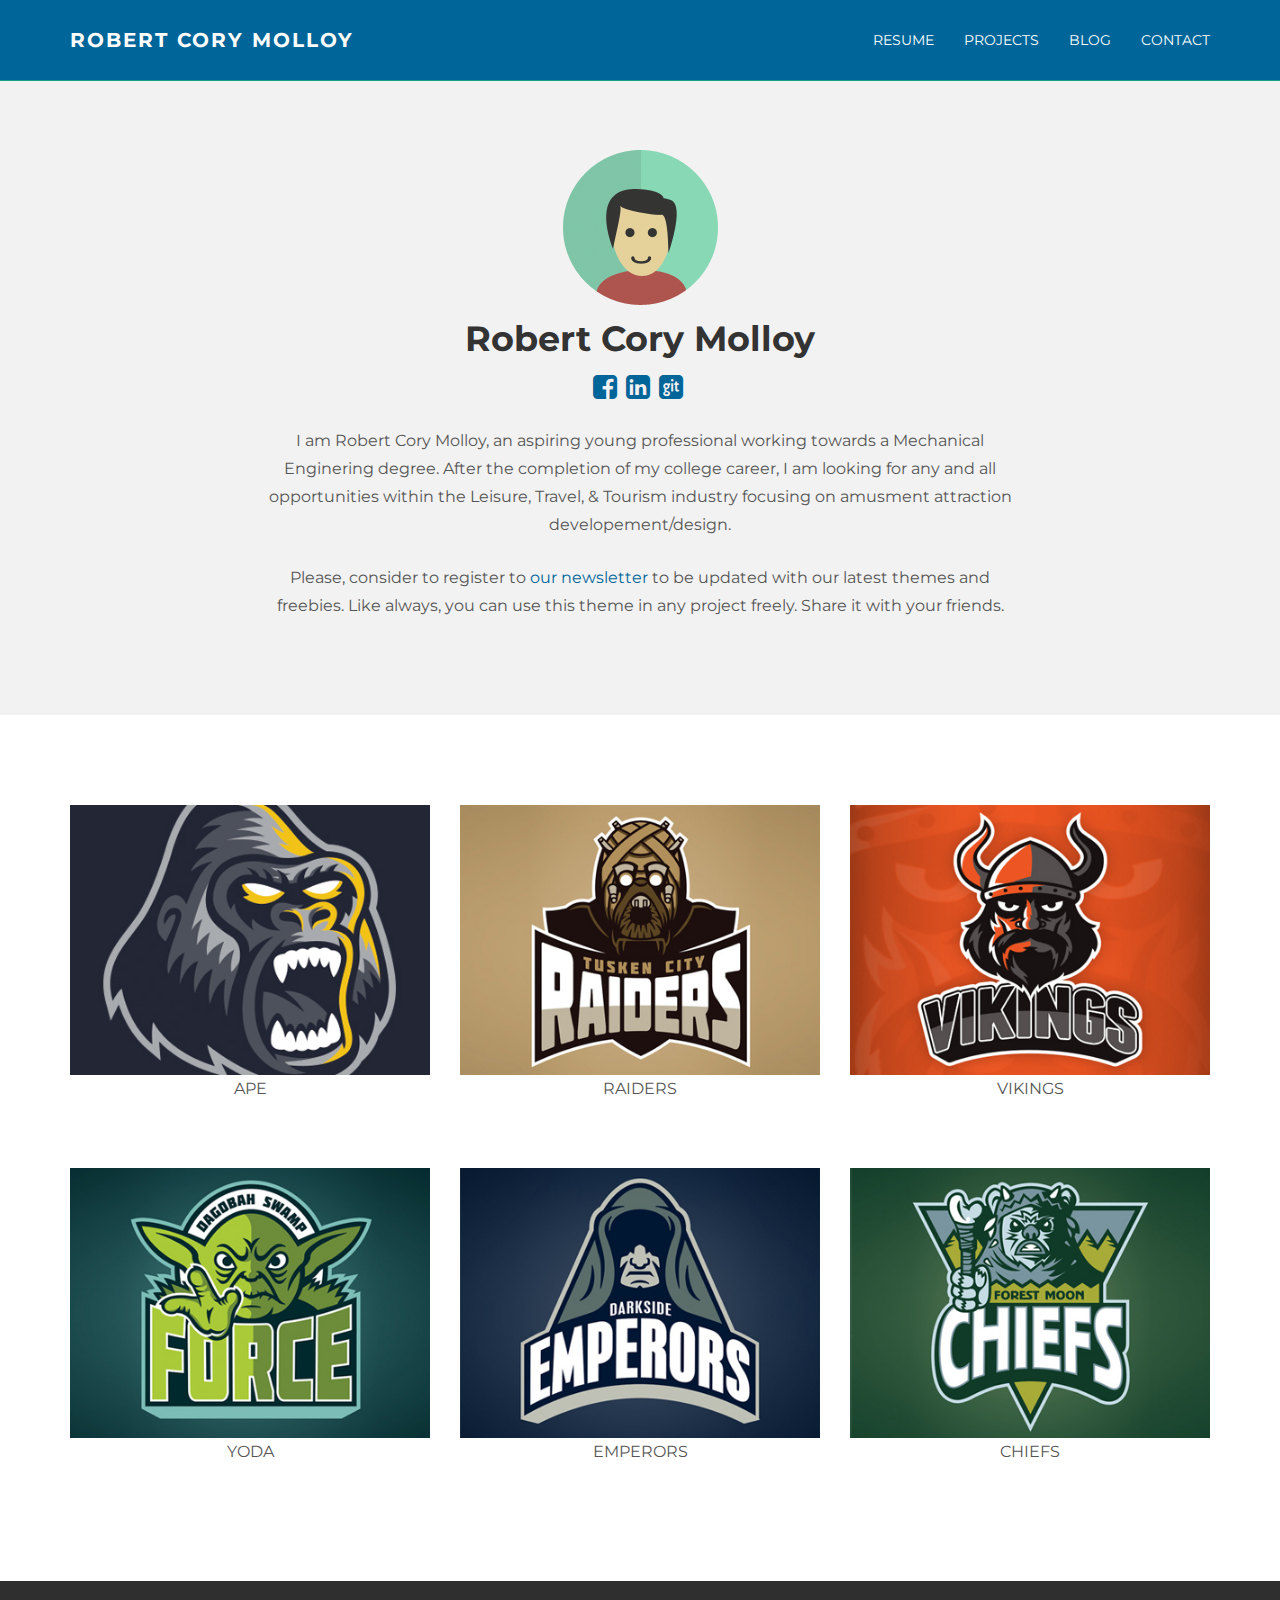
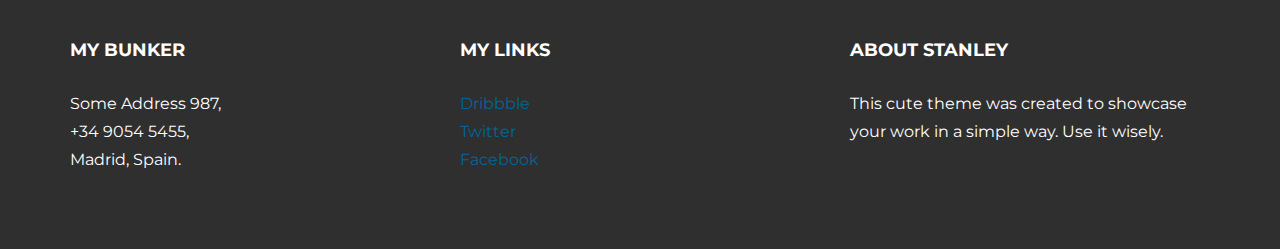
==== index.html @ 5fb787a2 "Update 4: Worked on changing all link colors to match common theme" ====
<!DOCTYPE html>
<html lang="en">
  <head>
    <meta charset="utf-8">
    <meta http-equiv="X-UA-Compatible" content="IE=edge">
    <meta name="viewport" content="width=device-width, initial-scale=1.0">
    <meta name="description" content="">
    <meta name="author" content="">
    <link rel="shortcut icon" href="../../docs-assets/ico/favicon.png">

    <title>Robert Cory Molloy - Mechanical Engineering Student</title>

    <!-- Bootstrap core CSS -->
    <link href="assets/css/bootstrap.css" rel="stylesheet">


    <!-- Custom styles for this template -->
    <link href="assets/css/main.css" rel="stylesheet">

    <!-- Font Awesome Style Script-->
    <link href="assets/css/font-awesome.css" rel="stylesheet">
    <link href="assets/css/font-awesome.min.css" rel="stylesheet">

    <script src="https://code.jquery.com/jquery-1.10.2.min.js"></script>
    <script src="assets/js/hover.zoom.js"></script>
    <script src="assets/js/hover.zoom.conf.js"></script>

    <!-- HTML5 shim and Respond.js IE8 support of HTML5 elements and media queries -->
    <!--[if lt IE 9]>
      <script src="https://oss.maxcdn.com/libs/html5shiv/3.7.0/html5shiv.js"></script>
      <script src="https://oss.maxcdn.com/libs/respond.js/1.3.0/respond.min.js"></script>
    <![endif]-->
  </head>

  <body>

    <!-- Static navbar -->
    <div class="navbar navbar-inverse navbar-static-top">
      <div class="container">
        <div class="navbar-header">
          <button type="button" class="navbar-toggle" data-toggle="collapse" data-target=".navbar-collapse">
            <span class="icon-bar"></span>
            <span class="icon-bar"></span>
            <span class="icon-bar"></span>
          </button>
          <a class="navbar-brand" href="index.html">Robert Cory Molloy</a>
        </div>
        <div class="navbar-collapse collapse">
          <ul class="nav navbar-nav navbar-right">
            <li><a href="work.html">Resume</a></li>
            <li><a href="about.html">Projects</a></li>
            <li><a href="blog.html">Blog</a></li>
            <li><a href="contact.html">Contact</a></li>
          </ul>
        </div><!--/.nav-collapse -->
      </div>
    </div>

	<!-- +++++ Welcome Section +++++ -->
	<div id="ww">
	    <div class="container">
			<div class="row">
				<div class="col-lg-8 col-lg-offset-2 centered">
					<img src="assets/img/user.png" alt="Stanley">
                    <h1>Robert Cory Molloy</h1>
                    <div class="top-icons">
                            <a class="single-icon" target="_blank" href="https://www.facebook.com/rcmolloy"><i class="fa fa-facebook-square fa-2x"></i></a>
                            <a class="single-icon" target="_blank" href="https://www.linkedin.com/in/robertcorymolloy"><i class="fa fa-linkedin-square fa-2x"></i></a>
                            <a class="single-icon" target="_blank" href="https://www.github.com/rcmolloy"><i class="fa fa-git-square fa-2x"></i></a>
                    </div><!-- /top-icons -->
					<p>I am Robert Cory Molloy, an aspiring young professional working towards a Mechanical Enginering degree. After the completion of my college career, I am looking for any and all opportunities within the Leisure, Travel, & Tourism industry focusing on amusment attraction developement/design.</p>
					<p>Please, consider to register to <a href="http://eepurl.com/IcgkX">our newsletter</a> to be updated with our latest themes and freebies. Like always, you can use this theme in any project freely. Share it with your friends.</p>
                    	
				</div><!-- /col-lg-8 -->
			</div><!-- /row -->
	    </div> <!-- /container -->
	</div><!-- /ww -->
	
	
	<!-- +++++ Projects Section +++++ -->
	
	<div class="container pt">
		<div class="row mt centered">	
			<div class="col-lg-4">
				<a class="zoom green" href="work01.html"><img class="img-responsive" src="assets/img/portfolio/port01.jpg" alt="" /></a>
				<p>APE</p>
			</div>
			<div class="col-lg-4">
				<a class="zoom green" href="work01.html"><img class="img-responsive" src="assets/img/portfolio/port02.jpg" alt="" /></a>
				<p>RAIDERS</p>
			</div>
			<div class="col-lg-4">
				<a class="zoom green" href="work01.html"><img class="img-responsive" src="assets/img/portfolio/port03.jpg" alt="" /></a>
				<p>VIKINGS</p>
			</div>
		</div><!-- /row -->
		<div class="row mt centered">	
			<div class="col-lg-4">
				<a class="zoom green" href="work01.html"><img class="img-responsive" src="assets/img/portfolio/port04.jpg" alt="" /></a>
				<p>YODA</p>
			</div>
			<div class="col-lg-4">
				<a class="zoom green" href="work01.html"><img class="img-responsive" src="assets/img/portfolio/port05.jpg" alt="" /></a>
				<p>EMPERORS</p>
			</div>
			<div class="col-lg-4">
				<a class="zoom green" href="work01.html"><img class="img-responsive" src="assets/img/portfolio/port06.jpg" alt="" /></a>
				<p>CHIEFS</p>
			</div>
		</div><!-- /row -->
	</div><!-- /container -->
	
	
	<!-- +++++ Footer Section +++++ -->
	
	<div id="footer">
		<div class="container">
			<div class="row">
				<div class="col-lg-4">
					<h4>My Bunker</h4>
					<p>
						Some Address 987,<br/>
						+34 9054 5455, <br/>
						Madrid, Spain.
					</p>
				</div><!-- /col-lg-4 -->
				
				<div class="col-lg-4">
					<h4>My Links</h4>
					<p>
						<a href="#">Dribbble</a><br/>
						<a href="#">Twitter</a><br/>
						<a href="#">Facebook</a>
					</p>
				</div><!-- /col-lg-4 -->
				
				<div class="col-lg-4">
					<h4>About Stanley</h4>
					<p>This cute theme was created to showcase your work in a simple way. Use it wisely.</p>
				</div><!-- /col-lg-4 -->
			
			</div>
		
		</div>
	</div>
	

    <!-- Bootstrap core JavaScript
    ================================================== -->
    <!-- Placed at the end of the document so the pages load faster -->
    <script src="assets/js/bootstrap.min.js"></script>
  </body>
</html>
---- assets/css/main.css ----
/*
 * Author: Carlos Alvarez
 * URL: http://alvarez.is
 *
 * Project Name: STANLEY - Free Bootstrap 3 Theme
 * Version: 1.0
 * URL: http://blacktie.co
 */

@import url(http://fonts.googleapis.com/css?family=Montserrat:400,700);

body {
  	background-color: #ffffff;
  	font-family: 'Montserrat', sans-serif;
    font-weight: 400;
    font-size: 14px;
    color: #555;

    -webkit-font-smoothing: antialiased;
    -webkit-overflow-scrolling: touch;
}

/* Titles */
h1, h2, h3, h4, h5, h6 {
	font-family: 'Montserrat', sans-serif;
    font-weight: 700;
    color: #333;
}

h1 {
	font-size: 35px;
	margin-top: 15px;
	margin-bottom: 15px;
}



/* Paragraph & Typographic */
p {
    line-height: 28px;
    margin-bottom: 25px;
    font-size: 16px;
}

.centered {
    text-align: center;
}

/* Links */
a {
    color: #006699;
    word-wrap: break-word;

    -webkit-transition: color 0.1s ease-in, background 0.1s ease-in;
    -moz-transition: color 0.1s ease-in, background 0.1s ease-in;
    -ms-transition: color 0.1s ease-in, background 0.1s ease-in;
    -o-transition: color 0.1s ease-in, background 0.1s ease-in;
    transition: color 0.1s ease-in, background 0.1s ease-in;
}

a:hover,
a:focus {
    color: #666666;
    text-decoration: none;
    outline: 0;
}

a:before,
a:after {
    -webkit-transition: color 0.1s ease-in, background 0.1s ease-in;
    -moz-transition: color 0.1s ease-in, background 0.1s ease-in;
    -ms-transition: color 0.1s ease-in, background 0.1s ease-in;
    -o-transition: color 0.1s ease-in, background 0.1s ease-in;
    transition: color 0.1s ease-in, background 0.1s ease-in;
}

 hr {
    display: block;
    height: 1px;
    border: 0;
    border-top: 1px solid #ccc;
    margin: 1em 0;
    padding: 0;
}


.navbar {
    position: fixed;
    width: 100%;
    text-transform: uppercase;
	margin-bottom: 0px;
}

.navbar-inverse {
	padding-bottom: 15px;
	padding-top: 15px;
}

.navbar-inverse {
	background-color: #006699;
	border-color: #16a085;
}

.navbar-inverse .navbar-nav > li > a {
	color: white;
}

.navbar-inverse .navbar-nav > li > a:hover {
	color: #222222;
}

.navbar-brand {
	font-weight: 700;
	font-size: 20px;
	letter-spacing: 2px;
}

.navbar-inverse .navbar-brand {
	color: white;
}

.navbar-inverse .navbar-toggle {
	border-color: transparent;
}

.progress-bar-theme {
  background-color: #1abc9c;
}

.top-icons {
    padding: 0px 0px 25px 0px;
}

.single-icon {
    padding-right: 5px;
}

/* Helpers */

.mt {
	margin-top: 40px;
	margin-bottom: 40px;
}

.pt {
	padding-top: 50px;
	padding-bottom: 50px;
}


/* +++++ WRAP SECTIONS +++++ */

#ww {
	padding-top: 150px;
	padding-bottom: 70px;
	background-color: #f2f2f2;
}


#footer {
	background-color: #2f2f2f;
	padding-top: 50px;
	padding-bottom: 50px; 
}

#footer p {
	color: white;
}

#footer h4 {
	color: white;
	text-transform: uppercase;
	padding-bottom: 20px;
}


/* +++++ Color Wraps / Blog Page +++++ */

#grey {
	padding-top: 60px;
	padding-bottom: 60px;
	background-color: #f2f2f2;
}

#white {
	padding-top: 60px;
	padding-bottom: 60px;
	background-color: #ffffff;
}



/* Blog Date*/
bd {
	font-size: 12px;
	text-transform: uppercase;
	color: #d2d2d2;
	font-weight: 700;
}

/* Blog Author*/
ba {
	font-size: 12px;
	text-transform: uppercase;
}

/* Blog Quote */
.bq {
	font-size: 22px;
	padding-top: 30px;
}

/* Blog Tags */
bt {
	font-size: 12px;
}

/* ================== PORTFOLIO IMAGES HOVER EFFECT ================== */
/* Effects also are controled by hover.zoom.js */
.zoom { 
    display:block; 
    position:relative; 
    overflow:hidden; 
    background:transparent url(../img/loader.gif) no-repeat center;
}


    .zoomOverlay {
        position:absolute;
        top:0; left:0;
        bottom:0; right:0;
        display:none;
        background-image:url(../img/zoom.png);
        background-repeat:no-repeat;
        background-position:center;
    }

.zoom2 {
	opacity: 1;
}

.zoom2:hover {
	opacity: 0.5;
}

/* glyphicon Configuration */

.glyphicon {
	font-size: 40px;
	color: #1abc9c;
}
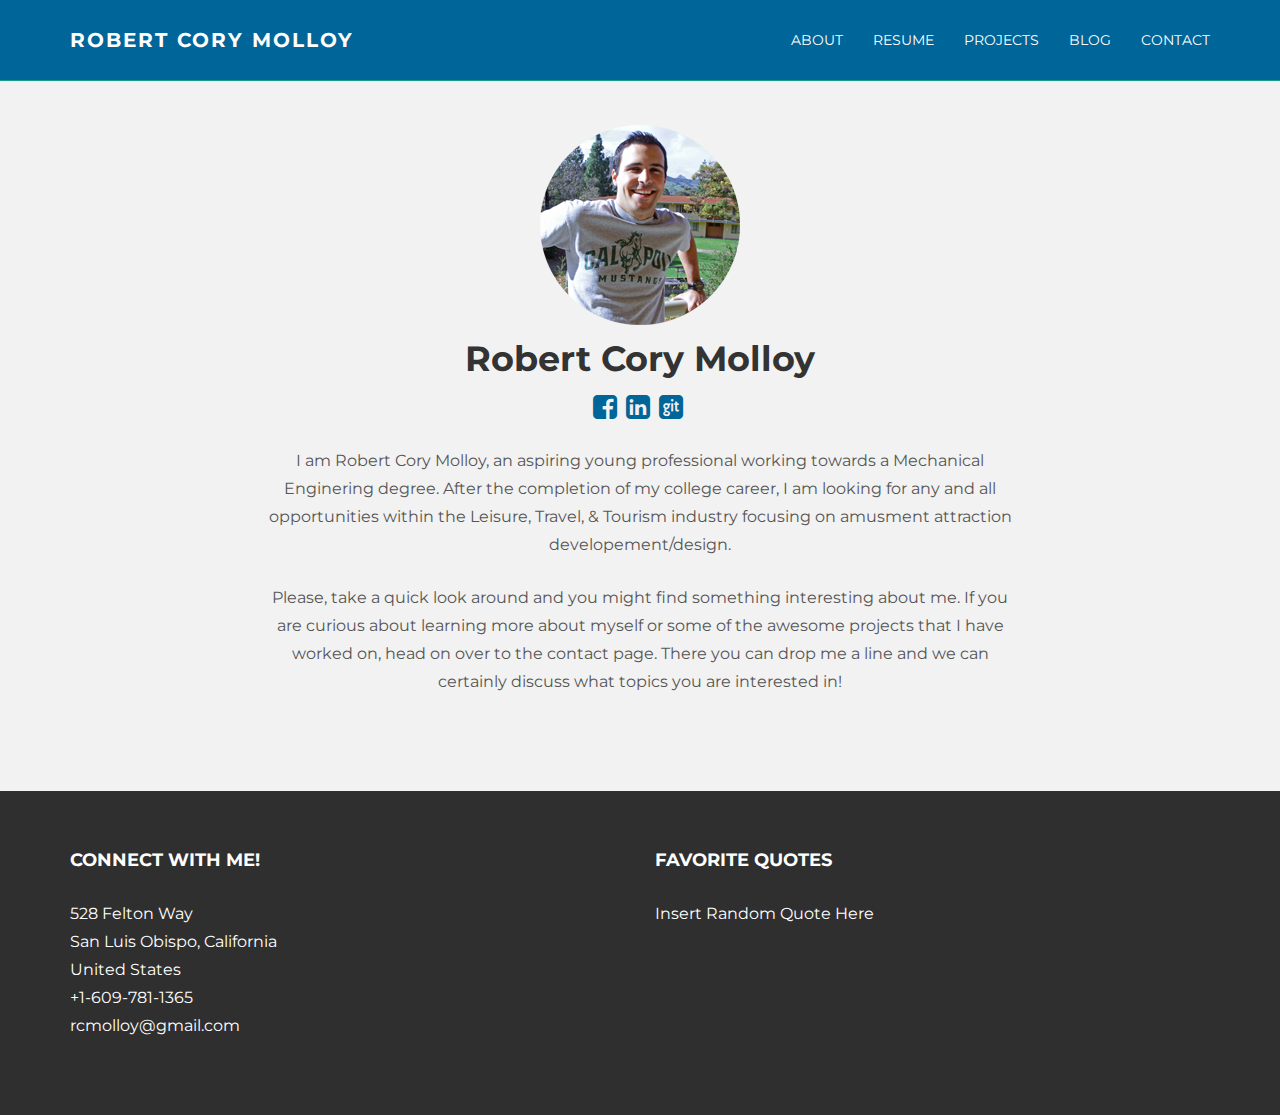
==== commit a56e1ca0: "Update 5: Added a few more updates like the photo of me, the new columns on the bottom of the page, " ====
--- a/index.html
+++ b/index.html
@@ -10,20 +10,27 @@
 
     <title>Robert Cory Molloy - Mechanical Engineering Student</title>
 
-    <!-- Bootstrap core CSS -->
+    <!-- Bootstrap CSS -->
     <link href="assets/css/bootstrap.css" rel="stylesheet">
 
-
-    <!-- Custom styles for this template -->
+    <!-- Custom Style Sheet for Page -->
     <link href="assets/css/main.css" rel="stylesheet">
 
-    <!-- Font Awesome Style Script-->
+    <!-- Font Awesome Style Sheets -->
     <link href="assets/css/font-awesome.css" rel="stylesheet">
     <link href="assets/css/font-awesome.min.css" rel="stylesheet">
 
+    <!-- JQuery Scripts -->
     <script src="https://code.jquery.com/jquery-1.10.2.min.js"></script>
     <script src="assets/js/hover.zoom.js"></script>
     <script src="assets/js/hover.zoom.conf.js"></script>
+
+    <!-- Random Quote Generator Scripts -->
+    <script type='text/javascript'>
+        var quote = false;
+        var author = false;
+    </script>
+    <script src="assets/js/favoritequote.js"></script>
 
     <!-- HTML5 shim and Respond.js IE8 support of HTML5 elements and media queries -->
     <!--[if lt IE 9]>
@@ -46,9 +53,10 @@
           <a class="navbar-brand" href="index.html">Robert Cory Molloy</a>
         </div>
         <div class="navbar-collapse collapse">
-          <ul class="nav navbar-nav navbar-right">
+            <ul class="nav navbar-nav navbar-right">
+            <li><a href="about.html">About</a></li>
             <li><a href="work.html">Resume</a></li>
-            <li><a href="about.html">Projects</a></li>
+            <li><a href="projects.html">Projects</a></li>
             <li><a href="blog.html">Blog</a></li>
             <li><a href="contact.html">Contact</a></li>
           </ul>
@@ -61,7 +69,7 @@
 	    <div class="container">
 			<div class="row">
 				<div class="col-lg-8 col-lg-offset-2 centered">
-					<img src="assets/img/user.png" alt="Stanley">
+					<img src="assets/img/personal.png" alt="Circa 2014 - California Polytechnic State University (Cal Poly)">
                     <h1>Robert Cory Molloy</h1>
                     <div class="top-icons">
                             <a class="single-icon" target="_blank" href="https://www.facebook.com/rcmolloy"><i class="fa fa-facebook-square fa-2x"></i></a>
@@ -69,74 +77,32 @@
                             <a class="single-icon" target="_blank" href="https://www.github.com/rcmolloy"><i class="fa fa-git-square fa-2x"></i></a>
                     </div><!-- /top-icons -->
 					<p>I am Robert Cory Molloy, an aspiring young professional working towards a Mechanical Enginering degree. After the completion of my college career, I am looking for any and all opportunities within the Leisure, Travel, & Tourism industry focusing on amusment attraction developement/design.</p>
-					<p>Please, consider to register to <a href="http://eepurl.com/IcgkX">our newsletter</a> to be updated with our latest themes and freebies. Like always, you can use this theme in any project freely. Share it with your friends.</p>
+					<p>Please, take a quick look around and you might find something interesting about me. If you are curious about learning more about myself or some of the awesome projects that I have worked on, head on over to the contact page. There you can drop me a line and we can certainly discuss what topics you are interested in!</p>
                     	
-				</div><!-- /col-lg-8 -->
+			</div><!-- /col-lg-8 -->
 			</div><!-- /row -->
 	    </div> <!-- /container -->
 	</div><!-- /ww -->
-	
-	
-	<!-- +++++ Projects Section +++++ -->
-	
-	<div class="container pt">
-		<div class="row mt centered">	
-			<div class="col-lg-4">
-				<a class="zoom green" href="work01.html"><img class="img-responsive" src="assets/img/portfolio/port01.jpg" alt="" /></a>
-				<p>APE</p>
-			</div>
-			<div class="col-lg-4">
-				<a class="zoom green" href="work01.html"><img class="img-responsive" src="assets/img/portfolio/port02.jpg" alt="" /></a>
-				<p>RAIDERS</p>
-			</div>
-			<div class="col-lg-4">
-				<a class="zoom green" href="work01.html"><img class="img-responsive" src="assets/img/portfolio/port03.jpg" alt="" /></a>
-				<p>VIKINGS</p>
-			</div>
-		</div><!-- /row -->
-		<div class="row mt centered">	
-			<div class="col-lg-4">
-				<a class="zoom green" href="work01.html"><img class="img-responsive" src="assets/img/portfolio/port04.jpg" alt="" /></a>
-				<p>YODA</p>
-			</div>
-			<div class="col-lg-4">
-				<a class="zoom green" href="work01.html"><img class="img-responsive" src="assets/img/portfolio/port05.jpg" alt="" /></a>
-				<p>EMPERORS</p>
-			</div>
-			<div class="col-lg-4">
-				<a class="zoom green" href="work01.html"><img class="img-responsive" src="assets/img/portfolio/port06.jpg" alt="" /></a>
-				<p>CHIEFS</p>
-			</div>
-		</div><!-- /row -->
-	</div><!-- /container -->
-	
 	
 	<!-- +++++ Footer Section +++++ -->
 	
 	<div id="footer">
 		<div class="container">
 			<div class="row">
-				<div class="col-lg-4">
-					<h4>My Bunker</h4>
+				<div class="col-lg-6">
+					<h4>Connect with Me!</h4>
 					<p>
-						Some Address 987,<br/>
-						+34 9054 5455, <br/>
-						Madrid, Spain.
+						528 Felton Way<br/>
+						San Luis Obispo, California <br/>
+                        United States<br/>
+                        +1-609-781-1365<br/>
+                        rcmolloy@gmail.com
 					</p>
-				</div><!-- /col-lg-4 -->
+				</div><!-- /col-lg-2 -->
 				
-				<div class="col-lg-4">
-					<h4>My Links</h4>
-					<p>
-						<a href="#">Dribbble</a><br/>
-						<a href="#">Twitter</a><br/>
-						<a href="#">Facebook</a>
-					</p>
-				</div><!-- /col-lg-4 -->
-				
-				<div class="col-lg-4">
-					<h4>About Stanley</h4>
-					<p>This cute theme was created to showcase your work in a simple way. Use it wisely.</p>
+				<div class="col-lg-6">
+					<h4>Favorite Quotes</h4>
+					<p>Insert Random Quote Here</p>
 				</div><!-- /col-lg-4 -->
 			
 			</div>
@@ -145,9 +111,7 @@
 	</div>
 	
 
-    <!-- Bootstrap core JavaScript
-    ================================================== -->
-    <!-- Placed at the end of the document so the pages load faster -->
+    <!-- Bootstrap JavaScript -->
     <script src="assets/js/bootstrap.min.js"></script>
   </body>
 </html>
--- a/assets/css/main.css
+++ b/assets/css/main.css
@@ -1,10 +1,10 @@
 /*
- * Author: Carlos Alvarez
- * URL: http://alvarez.is
+ * Robert Cory Molloy
+ * Site Version - 1.0
+ * Copyright 2014
  *
- * Project Name: STANLEY - Free Bootstrap 3 Theme
- * Version: 1.0
- * URL: http://blacktie.co
+ * Original Site Template by Carlos Alvarez (http://www.alvarez.is)
+ *
  */
 
 @import url(http://fonts.googleapis.com/css?family=Montserrat:400,700);
@@ -151,7 +151,7 @@
 /* +++++ WRAP SECTIONS +++++ */
 
 #ww {
-	padding-top: 150px;
+	padding-top: 125px;
 	padding-bottom: 70px;
 	background-color: #f2f2f2;
 }
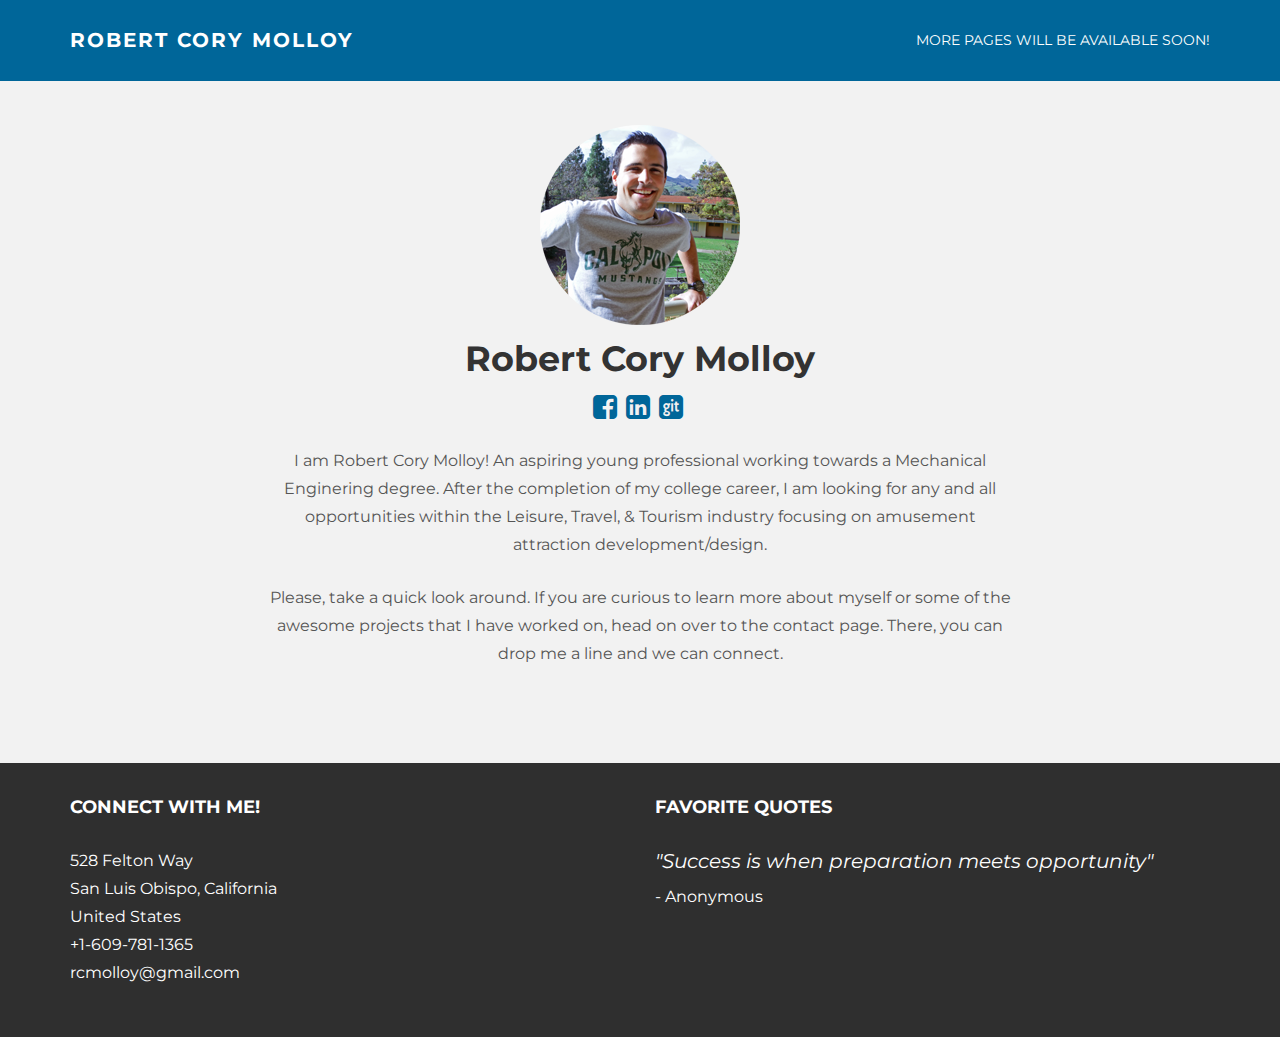
==== commit fa9ebc6d: "Update 6: Finally completed most of the index.html page. There may be a few more edits I will make o" ====
--- a/index.html
+++ b/index.html
@@ -27,8 +27,8 @@
 
     <!-- Random Quote Generator Scripts -->
     <script type='text/javascript'>
-        var quote = false;
-        var author = false;
+        var quoteFinal = false;
+        var authorFinal = false;
     </script>
     <script src="assets/js/favoritequote.js"></script>
 
@@ -54,11 +54,14 @@
         </div>
         <div class="navbar-collapse collapse">
             <ul class="nav navbar-nav navbar-right">
-            <li><a href="about.html">About</a></li>
-            <li><a href="work.html">Resume</a></li>
-            <li><a href="projects.html">Projects</a></li>
-            <li><a href="blog.html">Blog</a></li>
-            <li><a href="contact.html">Contact</a></li>
+                <li><a href"#">More Pages will be available soon!</a></li>
+                <!--Comment out until pages become available
+                <li><a href="about.html">About</a></li>
+                <li><a href="work.html">Resume</a></li>
+                <li><a href="projects.html">Projects</a></li>
+                <li><a href="blog.html">Blog</a></li>
+                <li><a href="contact.html">Contact</a></li>
+                -->
           </ul>
         </div><!--/.nav-collapse -->
       </div>
@@ -76,8 +79,8 @@
                             <a class="single-icon" target="_blank" href="https://www.linkedin.com/in/robertcorymolloy"><i class="fa fa-linkedin-square fa-2x"></i></a>
                             <a class="single-icon" target="_blank" href="https://www.github.com/rcmolloy"><i class="fa fa-git-square fa-2x"></i></a>
                     </div><!-- /top-icons -->
-					<p>I am Robert Cory Molloy, an aspiring young professional working towards a Mechanical Enginering degree. After the completion of my college career, I am looking for any and all opportunities within the Leisure, Travel, & Tourism industry focusing on amusment attraction developement/design.</p>
-					<p>Please, take a quick look around and you might find something interesting about me. If you are curious about learning more about myself or some of the awesome projects that I have worked on, head on over to the contact page. There you can drop me a line and we can certainly discuss what topics you are interested in!</p>
+					<p>I am Robert Cory Molloy! An aspiring young professional working towards a Mechanical Enginering degree. After the completion of my college career, I am looking for any and all opportunities within the Leisure, Travel, & Tourism industry focusing on amusement attraction development/design.</p>
+					<p>Please, take a quick look around. If you are curious to learn more about myself or some of the awesome projects that I have worked on, head on over to the contact page. There, you can drop me a line and we can connect.</p>
                     	
 			</div><!-- /col-lg-8 -->
 			</div><!-- /row -->
@@ -102,8 +105,9 @@
 				
 				<div class="col-lg-6">
 					<h4>Favorite Quotes</h4>
-					<p>Insert Random Quote Here</p>
-				</div><!-- /col-lg-4 -->
+                    <div class="quote">"<script type="text/javascript">document.write(quoteFinal);</script>"</div>
+                    <div class="author">- <script type="text/javascript">document.write(authorFinal);</script></div>
+                </div><!-- /col-lg-4 -->
 			
 			</div>
 		
--- a/assets/css/main.css
+++ b/assets/css/main.css
@@ -46,6 +46,19 @@
     text-align: center;
 }
 
+.quote {
+    font-size: 20px;
+    color: #ffffff;
+    font-style: italic;
+}
+
+.author {
+    font-size: 16px;
+    color: #ffffff;
+    padding-top: 10px;
+}
+
+
 /* Links */
 a {
     color: #006699;
@@ -98,7 +111,7 @@
 
 .navbar-inverse {
 	background-color: #006699;
-	border-color: #16a085;
+	border-color: #006699;
 }
 
 .navbar-inverse .navbar-nav > li > a {
@@ -159,8 +172,8 @@
 
 #footer {
 	background-color: #2f2f2f;
-	padding-top: 50px;
-	padding-bottom: 50px; 
+	padding-top: 25px;
+    padding-bottom: 25px;
 }
 
 #footer p {
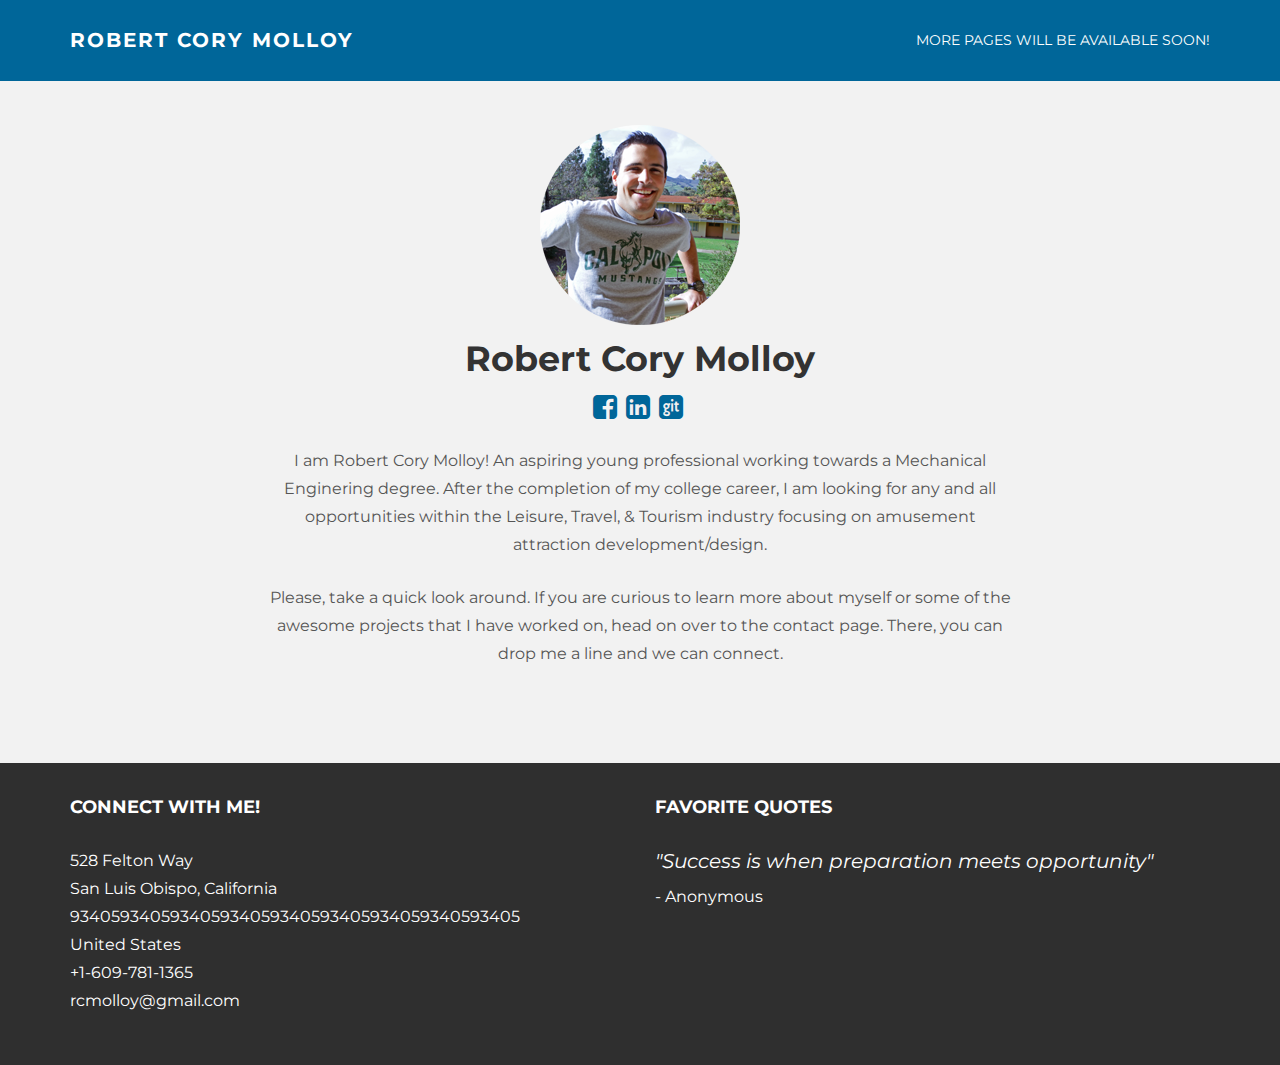
==== commit 9d29d9da: "Update 7: Added zip code to the connect with me section on the index.html page" ====
--- a/index.html
+++ b/index.html
@@ -96,7 +96,7 @@
 					<h4>Connect with Me!</h4>
 					<p>
 						528 Felton Way<br/>
-						San Luis Obispo, California <br/>
+						San Luis Obispo, California 934059340593405934059340593405934059340593405<br/>
                         United States<br/>
                         +1-609-781-1365<br/>
                         rcmolloy@gmail.com
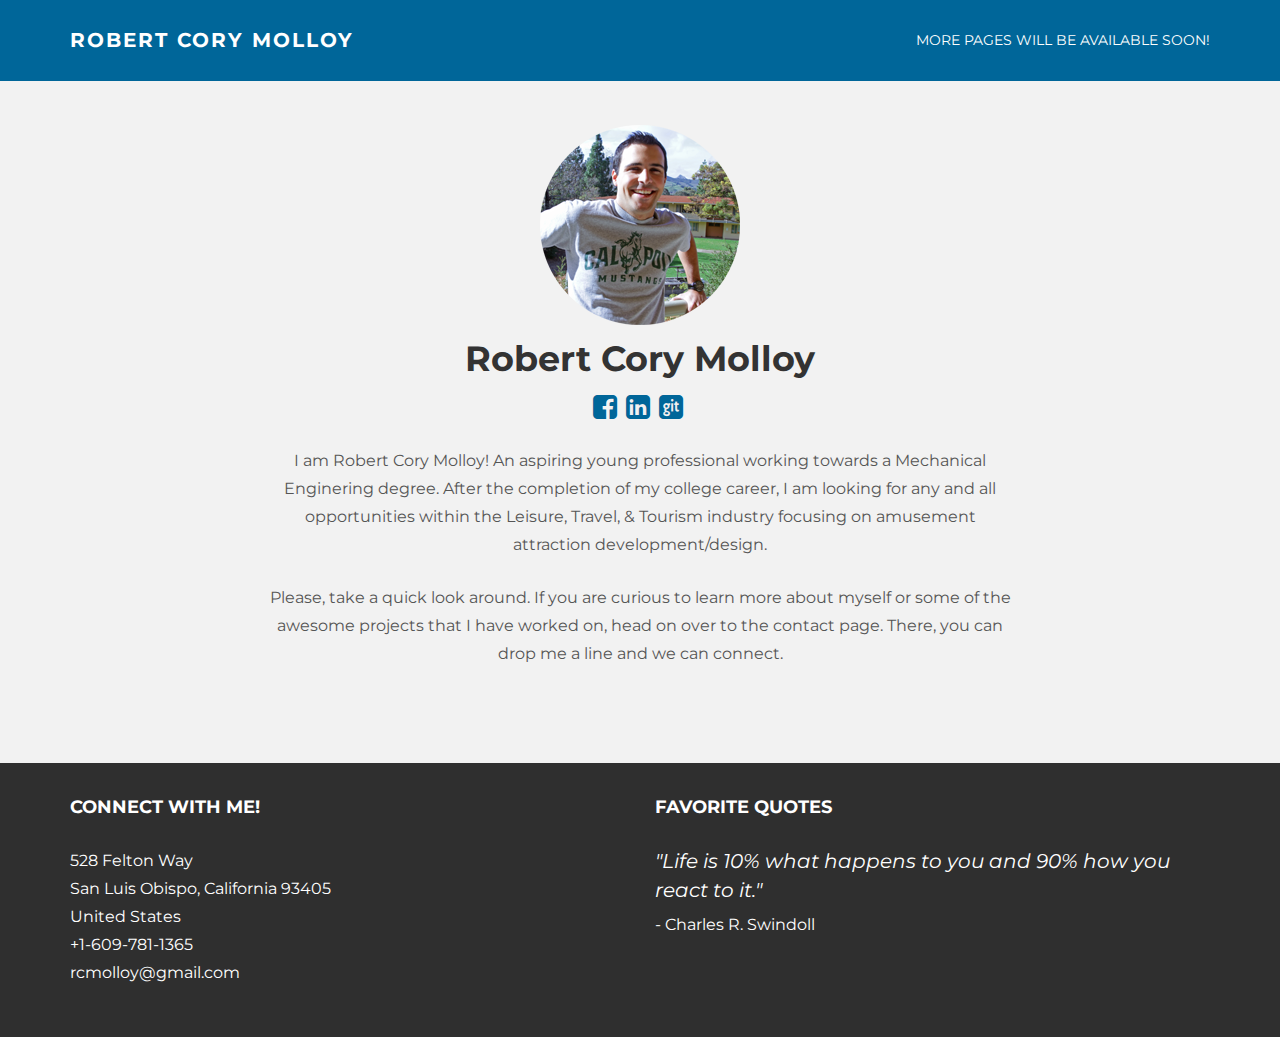
==== commit 2251da8c: "Update 7a: Error with previous edit" ====
--- a/index.html
+++ b/index.html
@@ -96,7 +96,7 @@
 					<h4>Connect with Me!</h4>
 					<p>
 						528 Felton Way<br/>
-						San Luis Obispo, California 934059340593405934059340593405934059340593405<br/>
+						San Luis Obispo, California 93405<br/>
                         United States<br/>
                         +1-609-781-1365<br/>
                         rcmolloy@gmail.com
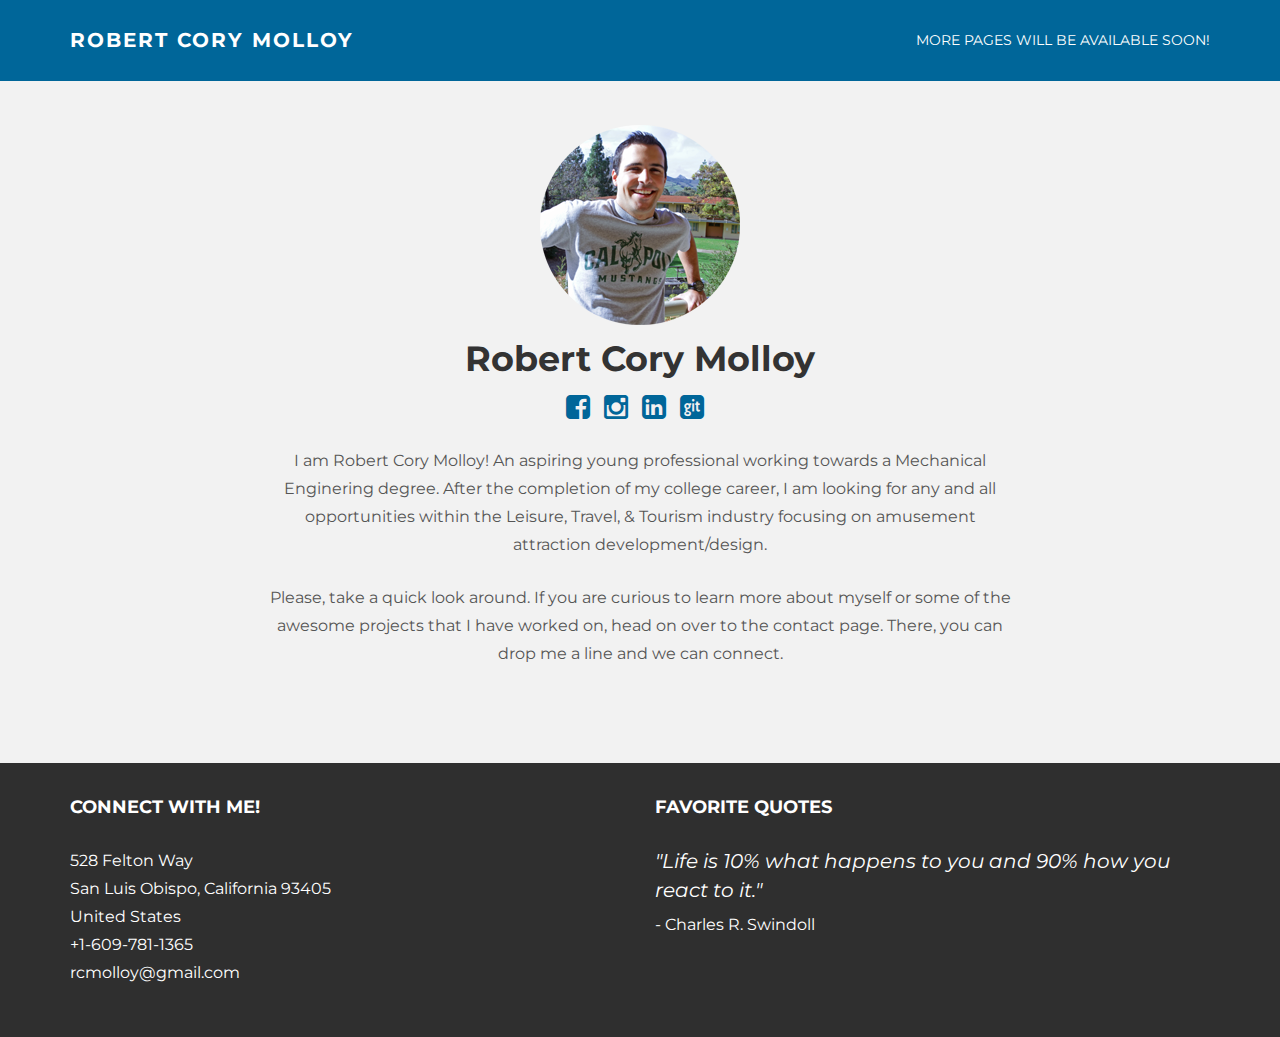
==== commit ce3c7224: "Update 7b: Final update of the night. Made all the fixes for tonight and will continue revising fore" ====
--- a/index.html
+++ b/index.html
@@ -76,8 +76,9 @@
                     <h1>Robert Cory Molloy</h1>
                     <div class="top-icons">
                             <a class="single-icon" target="_blank" href="https://www.facebook.com/rcmolloy"><i class="fa fa-facebook-square fa-2x"></i></a>
+                            <a class="single-icon" target="_blank" href="https://www.instagram.com/rcmolloy"><i class="fa fa-instagram fa-2x"></i></a>
                             <a class="single-icon" target="_blank" href="https://www.linkedin.com/in/robertcorymolloy"><i class="fa fa-linkedin-square fa-2x"></i></a>
-                            <a class="single-icon" target="_blank" href="https://www.github.com/rcmolloy"><i class="fa fa-git-square fa-2x"></i></a>
+                            <a class="single-icon" target="_blank" href="https://www.github.com/rcmolloy"><i class="fa fa-git-square fa-2x"></i></a>    
                     </div><!-- /top-icons -->
 					<p>I am Robert Cory Molloy! An aspiring young professional working towards a Mechanical Enginering degree. After the completion of my college career, I am looking for any and all opportunities within the Leisure, Travel, & Tourism industry focusing on amusement attraction development/design.</p>
 					<p>Please, take a quick look around. If you are curious to learn more about myself or some of the awesome projects that I have worked on, head on over to the contact page. There, you can drop me a line and we can connect.</p>
--- a/assets/css/main.css
+++ b/assets/css/main.css
@@ -145,7 +145,7 @@
 }
 
 .single-icon {
-    padding-right: 5px;
+    padding-right: 10px;
 }
 
 /* Helpers */
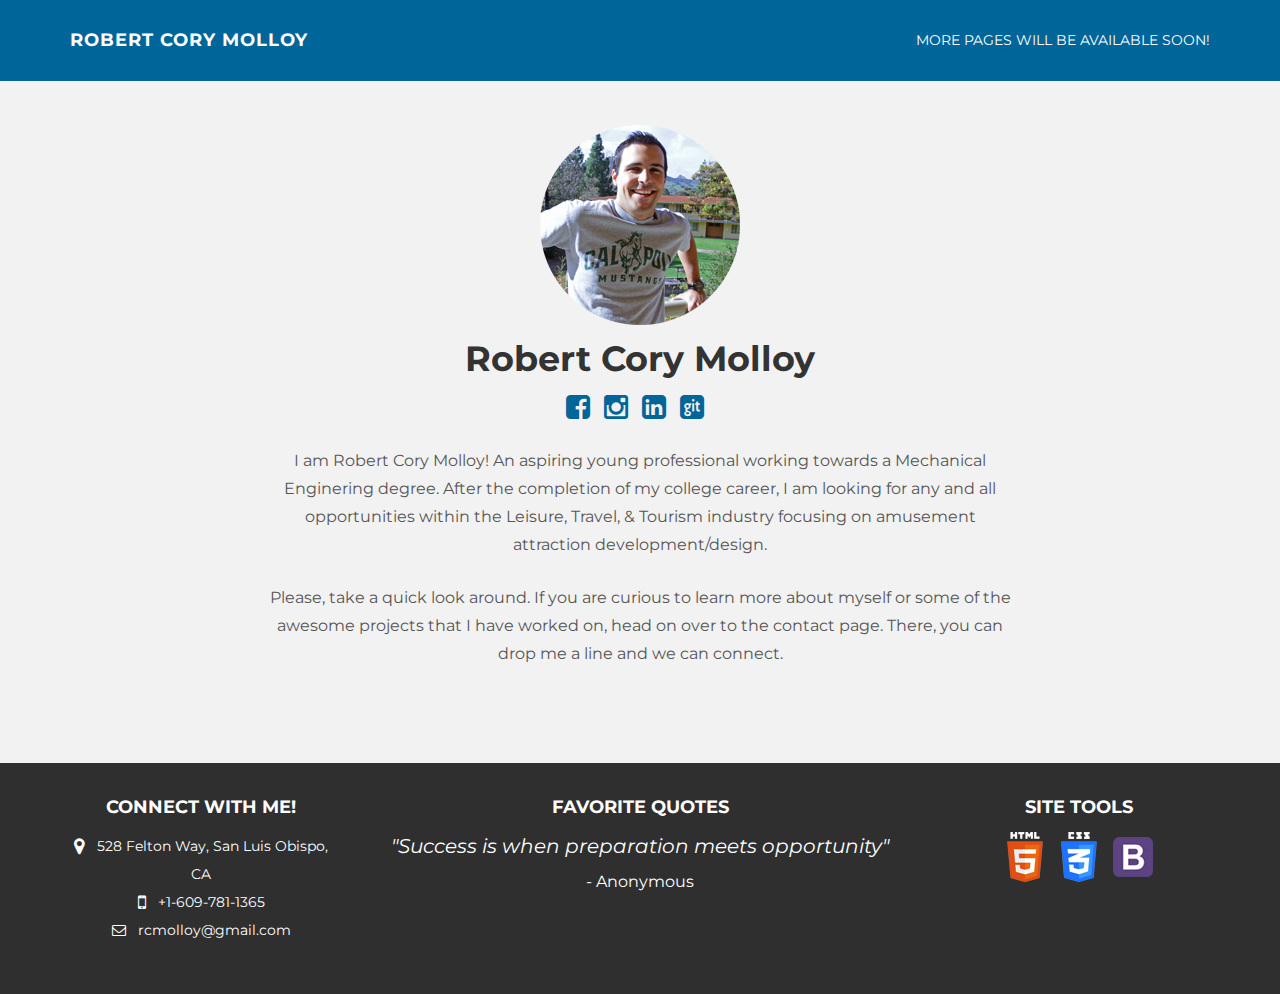
==== commit 0a4579d7: "Update 8: Added font awesome icons to the footer section along with adding the site tools section. W" ====
--- a/index.html
+++ b/index.html
@@ -93,25 +93,30 @@
 	<div id="footer">
 		<div class="container">
 			<div class="row">
-				<div class="col-lg-6">
-					<h4>Connect with Me!</h4>
-					<p>
-						528 Felton Way<br/>
-						San Luis Obispo, California 93405<br/>
-                        United States<br/>
-                        +1-609-781-1365<br/>
-                        rcmolloy@gmail.com
-					</p>
-				</div><!-- /col-lg-2 -->
+                <div class="col-lg-3">
+                    <h4 class="text-center">Connect with Me!</h4>
+					<p class="text-center">
+                        <i class="fa fa-map-marker fa-lg"></i>&nbsp;&nbsp;&nbsp;528 Felton Way, San Luis Obispo, CA<br/>
+                        <i class="fa fa-mobile fa-lg"></i>&nbsp;&nbsp;&nbsp;+1-609-781-1365<br/>
+                        <i class="fa fa-envelope-o"></i>&nbsp;&nbsp;&nbsp;rcmolloy@gmail.com
+                        </p>
+				</div><!-- /col-lg-3 -->
 				
 				<div class="col-lg-6">
-					<h4>Favorite Quotes</h4>
-                    <div class="quote">"<script type="text/javascript">document.write(quoteFinal);</script>"</div>
-                    <div class="author">- <script type="text/javascript">document.write(authorFinal);</script></div>
-                </div><!-- /col-lg-4 -->
-			
+					<h4 class="text-center">Favorite Quotes</h4>
+                    <div class="quote text-center">"<script type="text/javascript">document.write(quoteFinal);</script>"</div>
+                    <div class="author text-center">- <script type="text/javascript">document.write(authorFinal);</script></div>
+                </div><!-- /col-lg-6 -->
+
+                <div class="col-lg-3">
+                    <h4 class="text-center">Site Tools</h4>
+                    <div class="site-tools">
+                        <a href="http://www.w3.org/TR/html5/" target="_blank"><img src="assets/img/logos/HTML5_Logo_50.png"/></a>
+                        <a href="http://www.w3.org/Style/CSS/Overview.en.html" target="_blank"><img src="assets/img/logos/CSS3_Logo_50.png"/></a>
+                        <a href="http://www.getbootstrap.com" target="_blank"><img src="assets/img/logos/Bootstrap_Logo_50.png"/></a>
+                </div><!-- /site-tools -->
+                </div><!-- /col-lg-3 -->
 			</div>
-		
 		</div>
 	</div>
 	
--- a/assets/css/main.css
+++ b/assets/css/main.css
@@ -1,6 +1,6 @@
 /*
  * Robert Cory Molloy
- * Site Version - 1.0
+ * Version 1.0
  * Copyright 2014
  *
  * Original Site Template by Carlos Alvarez (http://www.alvarez.is)
@@ -56,6 +56,7 @@
     font-size: 16px;
     color: #ffffff;
     padding-top: 10px;
+    padding-bottom: 20px;
 }
 
 
@@ -124,8 +125,8 @@
 
 .navbar-brand {
 	font-weight: 700;
-	font-size: 20px;
-	letter-spacing: 2px;
+	font-size: 18px;
+	letter-spacing: 1px;
 }
 
 .navbar-inverse .navbar-brand {
@@ -177,13 +178,15 @@
 }
 
 #footer p {
-	color: white;
-}
+	color: #ffffff;
+    font-size: 14px;
+}
+
 
 #footer h4 {
 	color: white;
 	text-transform: uppercase;
-	padding-bottom: 20px;
+	padding-bottom: 5px;
 }
 
 
@@ -262,3 +265,9 @@
 	font-size: 40px;
 	color: #1abc9c;
 }
+
+/* Footer */
+
+.site-tools {
+    text-align: center;
+}
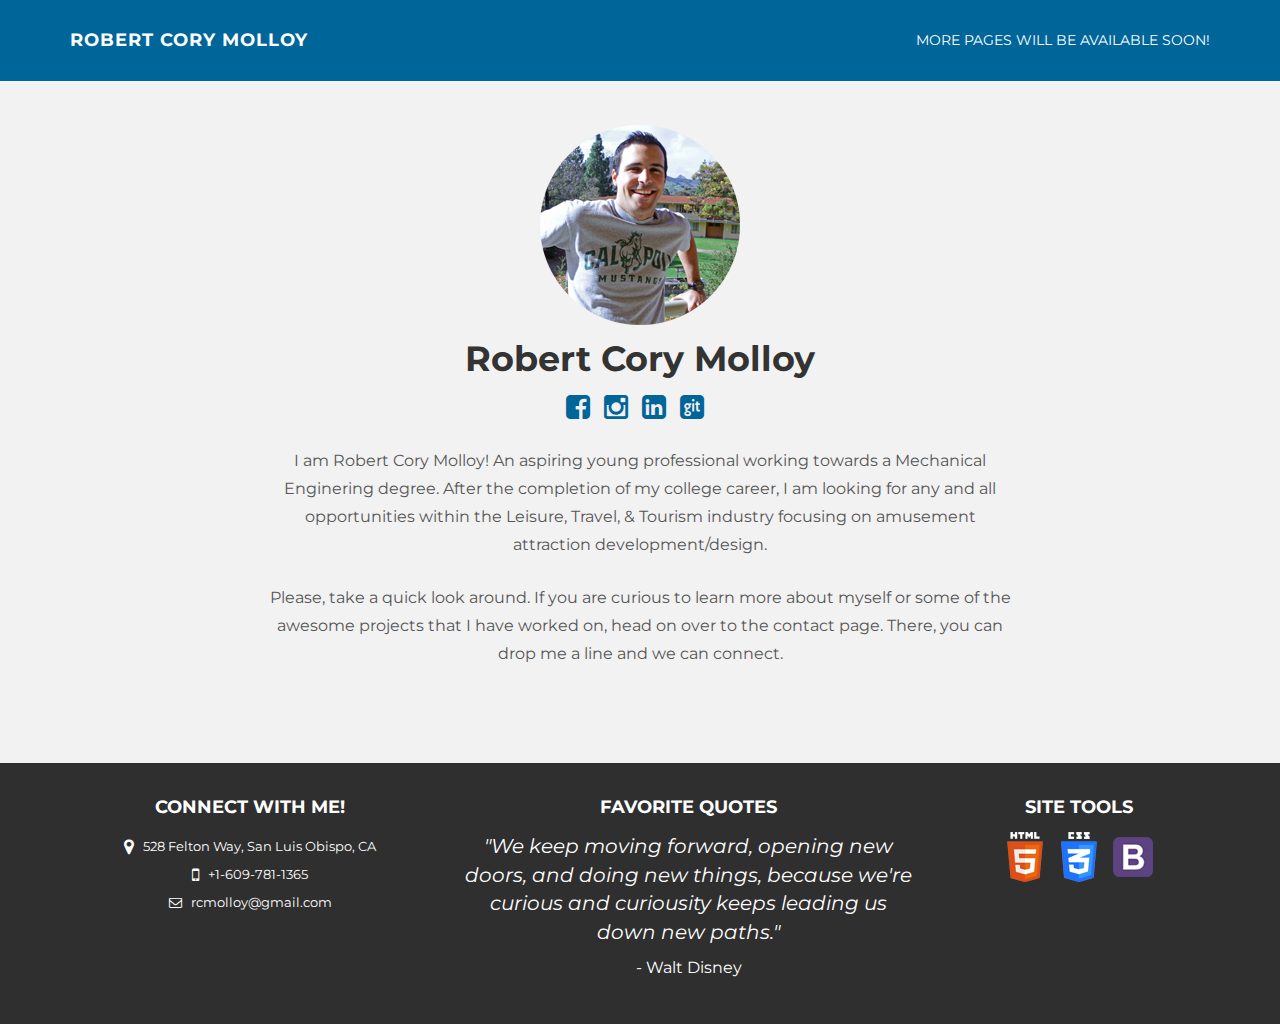
==== commit 658e9185: "Update 9: The index.html page is essentially done now. Pushing for finalization." ====
--- a/index.html
+++ b/index.html
@@ -93,20 +93,20 @@
 	<div id="footer">
 		<div class="container">
 			<div class="row">
-                <div class="col-lg-3">
+                <div class="col-lg-4">
                     <h4 class="text-center">Connect with Me!</h4>
 					<p class="text-center">
                         <i class="fa fa-map-marker fa-lg"></i>&nbsp;&nbsp;&nbsp;528 Felton Way, San Luis Obispo, CA<br/>
                         <i class="fa fa-mobile fa-lg"></i>&nbsp;&nbsp;&nbsp;+1-609-781-1365<br/>
                         <i class="fa fa-envelope-o"></i>&nbsp;&nbsp;&nbsp;rcmolloy@gmail.com
                         </p>
-				</div><!-- /col-lg-3 -->
+				</div><!-- /col-lg-4 -->
 				
-				<div class="col-lg-6">
+				<div class="col-lg-5">
 					<h4 class="text-center">Favorite Quotes</h4>
                     <div class="quote text-center">"<script type="text/javascript">document.write(quoteFinal);</script>"</div>
                     <div class="author text-center">- <script type="text/javascript">document.write(authorFinal);</script></div>
-                </div><!-- /col-lg-6 -->
+                </div><!-- /col-lg-5 -->
 
                 <div class="col-lg-3">
                     <h4 class="text-center">Site Tools</h4>
--- a/assets/css/main.css
+++ b/assets/css/main.css
@@ -179,7 +179,7 @@
 
 #footer p {
 	color: #ffffff;
-    font-size: 14px;
+    font-size: 13px;
 }
 
 
